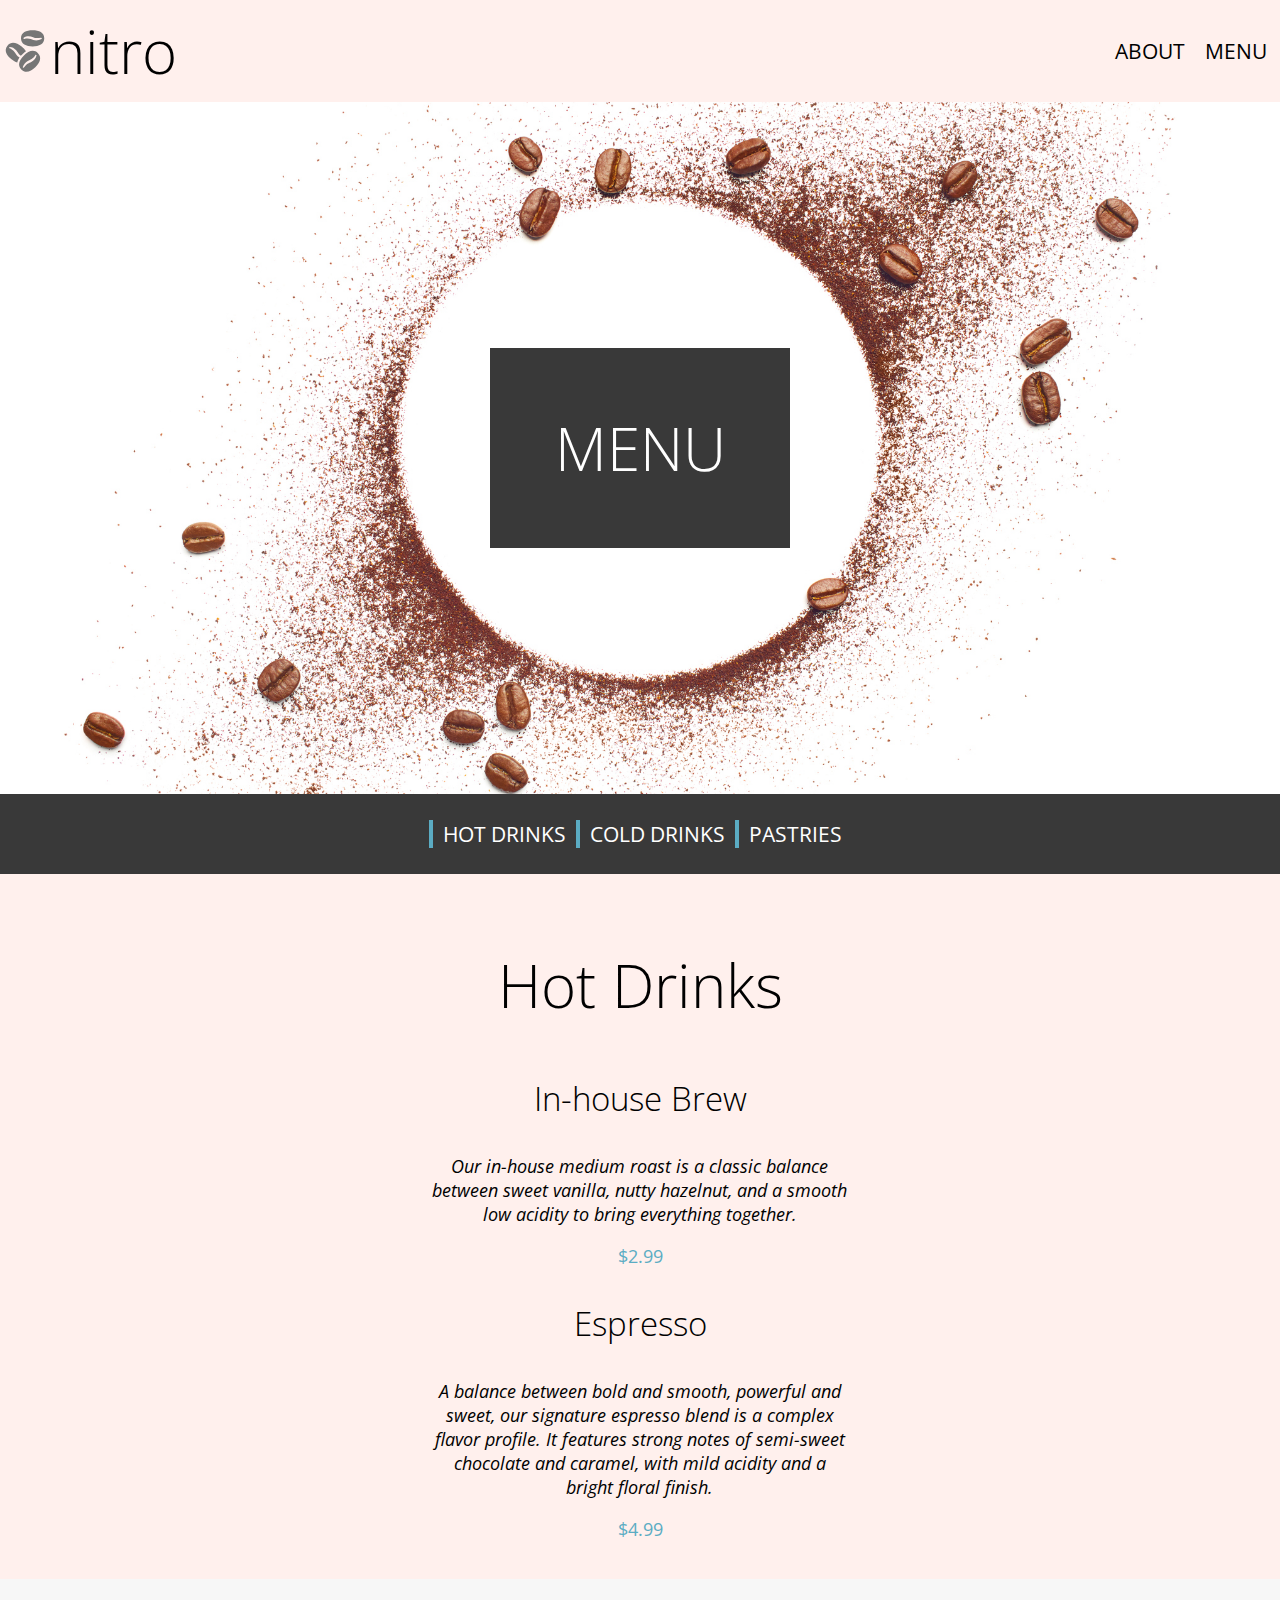
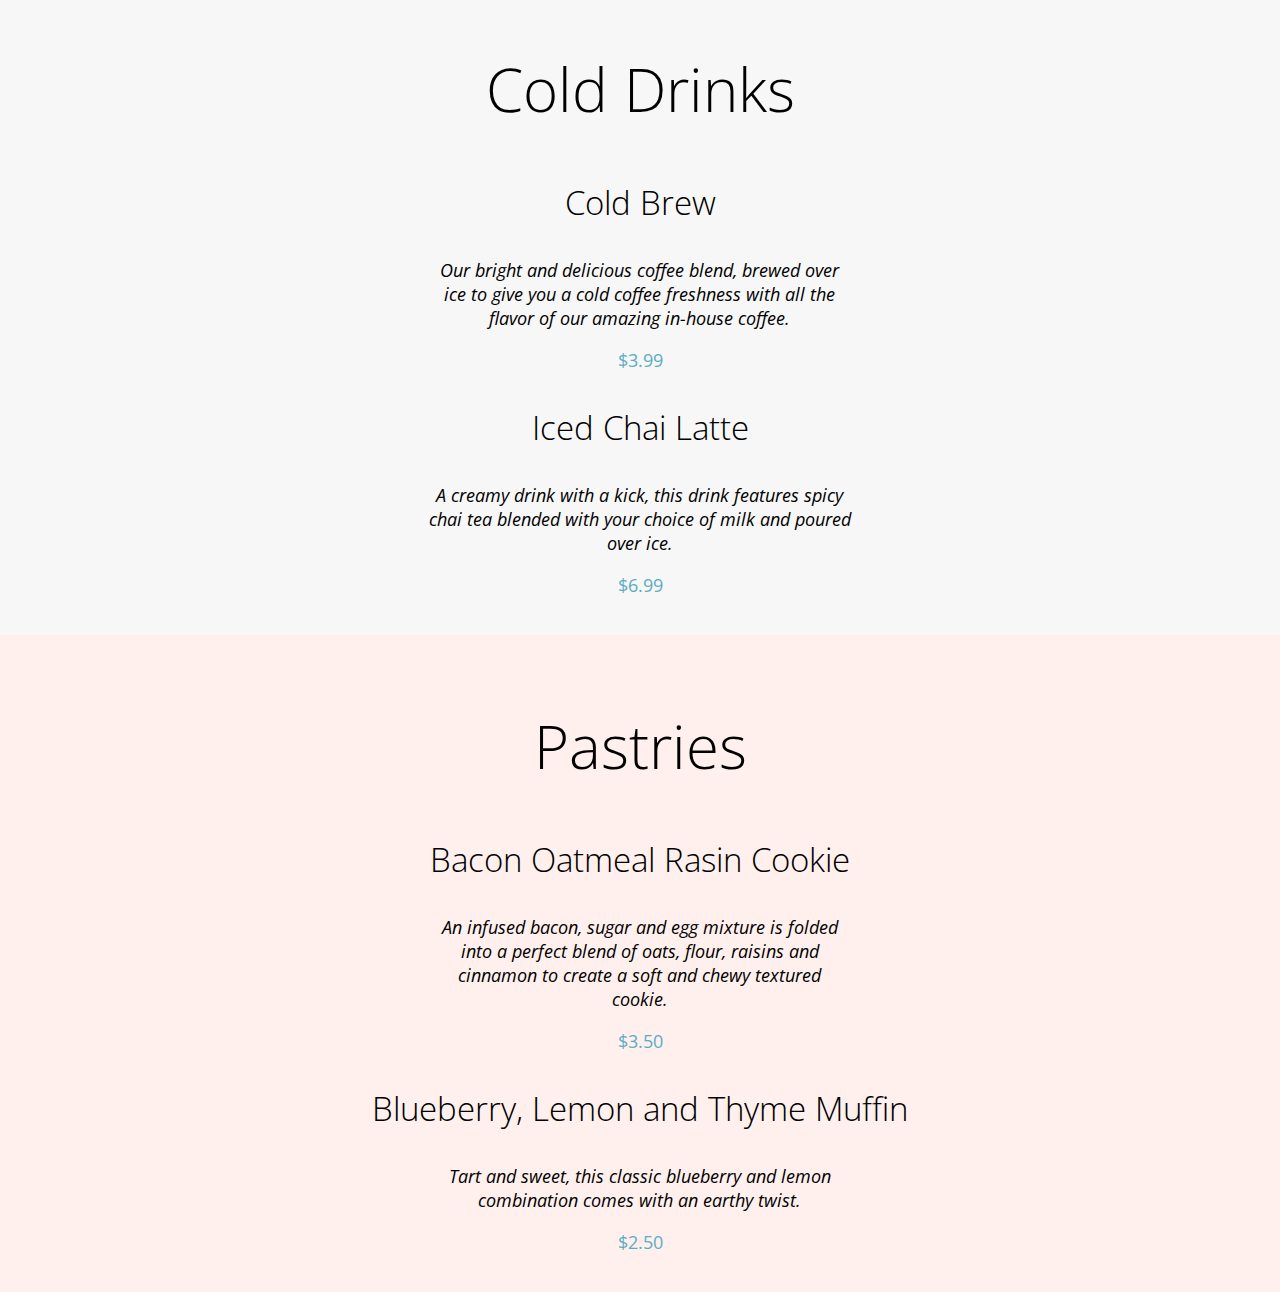
==== pages /menu.html @ 3b49636c "initial commit" ====
<!DOCTYPE html>
<html lang="en">
<head>
    <meta charset="UTF-8">
    <meta name="viewport" content="width=device-width, initial-scale=1.0">
    <link href="https://fonts.googleapis.com/css2?family=Open+Sans:ital,wght@0,300;0,400;0,600;0,700;1,400&display=swap" rel="stylesheet">
    <link rel="stylesheet" type="text/css" href="../css/global.css">
    <link rel="stylesheet" type="text/css" href="../css/menu.css">
    <title>Coffee Shop - Menu</title>
</head>
<body>

    <header>
        <nav class="header__container">
            <div class="header_card-left">
                <a href="../index.html"> 
                    <img src="../assets/coffee-beans-logo-and-footer.svg" alt="coffee bean logo" class="header__img">
                   </a>
                <h2 class="header__nav--linktext">
                    nitro
                </h2>
            </div>
               
            <div class="header__card-right">

                 <a href="../index.html" class="nav__link header__nav--linktext">
                        ABOUT
                 </a>
                <a href="menu.html" class="nav__link header__nav--linktext">
                        MENU
                </a>
                <a href="menu.html" class="nav__link header__nav--linktext nav-shopnow" >
                   SHOP NOW
                </a>
             </div>
        </nav>
    </header>

    <main> 
        <section class="section__introduction-container">
            <div class="menu-introduction">
                <h1 class="title-box section__introduction-text">MENU</h1>
            </div>
        </section> 
       
        <section  class="section__navbar-container">
            <div class="section__navbar-card">
                <a href="#hotdrinks" class="section__navbar-text"> HOT DRINKS</a> 
                <a href="#colddrinks" class="section__navbar-text">COLD DRINKS </a>
                <a href="#pastries" class="section__navbar-text">PASTRIES</a> 
            </div>
        </section>

        <div id="hotdrinks_card">
            <h2 id="hotdrinks">Hot Drinks </h2>
            <h3>In-house Brew</h3>
            <p class="description">Our in-house medium roast is a classic balance between sweet vanilla, nutty hazelnut, and a smooth low acidity to bring everything together.</p>
            <p class="price">$2.99</p>
            <h3>Espresso</h3>
            <p class="description"> A balance between bold and smooth, powerful and sweet, our signature espresso blend is a complex flavor profile. It features strong notes of semi-sweet chocolate and caramel, with mild acidity and a bright floral finish.</p>
            <p class="price">$4.99</p>
        </div>
        <div id="colddrinks_card">
            <h2 id="colddrinks">Cold Drinks</h2>
            <h3>Cold Brew</h3>
            <p class="description">Our bright and delicious coffee blend, brewed over ice to give you a cold coffee freshness with all the flavor of our amazing in-house coffee.</p>
            <p class="price">$3.99</p>
            <h3>Iced Chai Latte</h3>
            <p class="description">A creamy drink with a kick, this drink features spicy chai tea blended with your choice of milk and poured over ice.</p>
            <p class="price">$6.99</p>
        </div>
        <div id="pastries_card">
            <h2 id="pastries">Pastries</h2>
            <h3>Bacon Oatmeal Rasin Cookie</h3>
            <p class="description">An infused bacon, sugar and egg mixture is folded into a perfect blend of oats, flour, raisins and cinnamon to create a soft and chewy textured cookie.</p>
            <p class="price">$3.50</p>
            <h3>Blueberry, Lemon and Thyme Muffin</h3>
            <p class="description">Tart and sweet, this classic blueberry and lemon combination comes with an earthy twist.</p>
            <p class="price">$2.50</p>
        </div>
      </main>
    
</body>
</html>
---- css/global.css ----
body {
    font-family: 'Open Sans';
    font-weight: 400;
    margin:0;
    padding:0;
    text-decoration: none;
}
h1 {
    font-family: 'Open Sans';
    font-weight: 300;
    font-size: 3.75rem;
}
h2 {
    font-family: 'Open Sans';
    font-weight: 300;
    font-size: 3.75rem;
}
h3 {
    font-family:'Open Sans';
    font-weight: 300;
    font-size: 2.063rem;
}
.nav-heading {
    font-family:'Open Sans';
    font-weight: 300;
    font-size: 2.063rem;
    box-sizing: border-box;
}
.nav__link {
    font-family: 'Open Sans';
    font-weight: 400;
    font-size: 1.3125rem;
    padding: 10px; 
}

p {
    font-family: 'Open Sans';
    font-weight: 400;
    font-size: 1.125rem;
}

p.price {
    color: #5BACC3;
}
.main__cards-price {
    color: #5BACC3;
    font-size: 2.063rem;
    font-weight: 700;
    margin: auto;
}

.footer_heading {
    font-family:'Open Sans';
    font-weight: 300;
    font-size: 2.063rem;
}
---- css/menu.css ----
header {
    background-color: #FFF0ED;
    width: 100%;
    padding-bottom: 0.625rem;
    padding-top: 0.625rem;
}
nav.header__container {
    display: flex;
    align-items: center;
    gap: 58rem;
}
.header_card-left {
    display: flex;
    flex-direction: row;
    align-items: center;
}
.header__img {
    width: 50px;
    margin: 0;
    position: relative;
    top: 2px;
}
.header__card-right {
   display: flex;
   align-items: center;  
}
.header__nav--linktext{
    margin: 0;
    text-decoration: none;
    color: inherit;
}
.nav-shopnow {
    color: #5BACC3;
}
.section__introduction-container {
    display: flex;
    justify-content: center;
    align-items: center;
}

.menu-introduction {
    background-image: url(../assets/coffee-circle.jpg);
    background-position: center;
    background-size: cover;
    width: 100%;
    height: 43.25rem;
    display: flex;
    justify-content: center;
    align-items: center;
}

.title-box {
    background-color: #393939;
    width: 18.75rem;
    height: 12.5rem;
    display: flex;
    justify-content: center;
    align-items: center;
}
.section__introduction-text {
    color: #fff;
}
.section__navbar-container {
    background-color: #393939;
    width: 100%;
    height: 5rem;
    box-sizing: border-box;
    text-align: center;
    align-items: center;
    display: flex;
    justify-content: center;
}
.section__navbar-card {
    box-sizing: border-box;
    display: flex;
}

.section__navbar-text {
    font-family: 'Open Sans';
    font-weight: 400;
    font-size: 1.3125rem;
    border-left: 4px solid #5BACC3;
    padding-left: 10px;
    padding-right: 10px;
    color: #fff;
    text-decoration: none;
}

#hotdrinks_card {
    background-color: #FFF0ED;
    text-align: center;
    margin: auto;
    padding-top: 1.25rem;
    padding-bottom: 1.25rem;
    margin: auto;
}
#colddrinks_card {
    background-color: #F7F7F7;
    text-align: center;
    margin:auto;
    padding-top:1.25rem;
    padding-bottom: 1.25rem;
    margin: auto;
}
#pastries_card {
    background-color: #FFF0ED;
    text-align: center;
    padding-top: 1.25rem;
    padding-bottom: 1.25rem;
    margin: auto;
}
p.description {
    font-family: 'Open Sans';
    font-weight: 400;
    font-size: 1.125rem;
    font-style: italic;
    width: 33%;
    margin: auto;

}
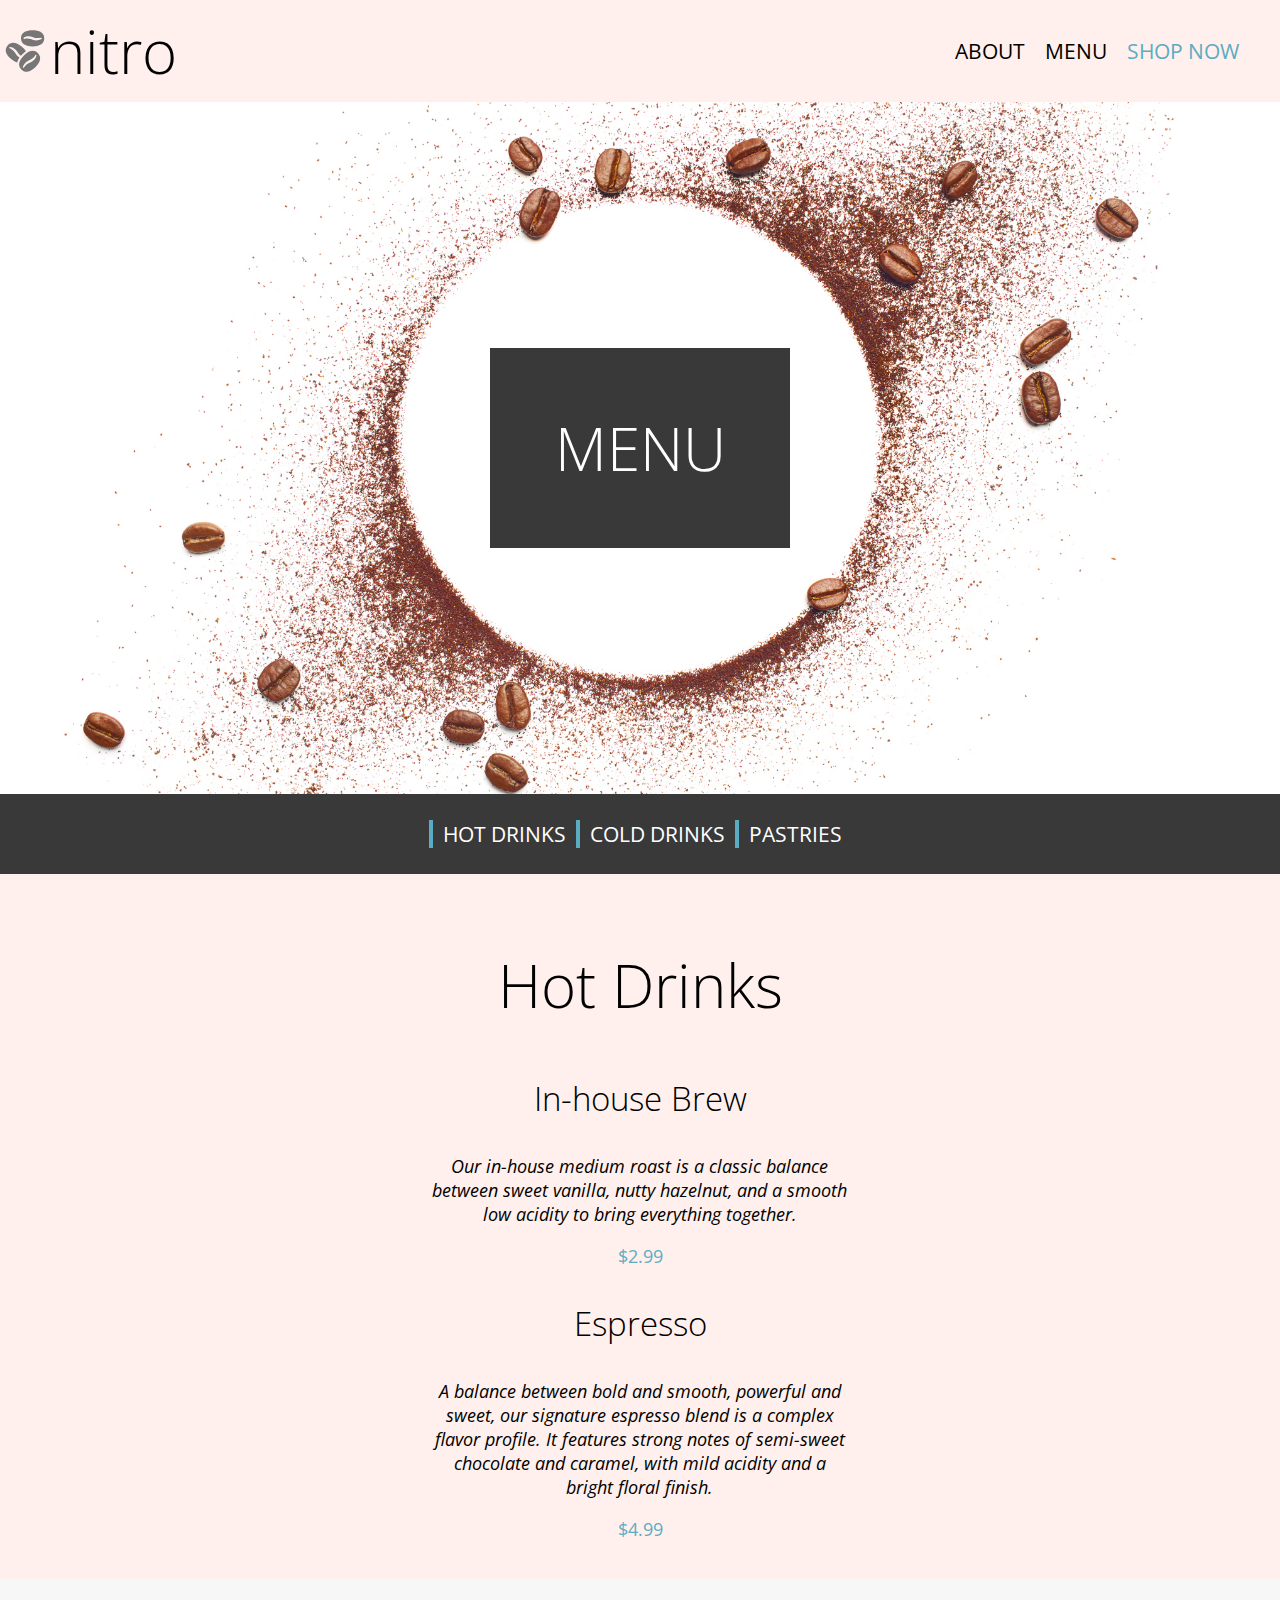
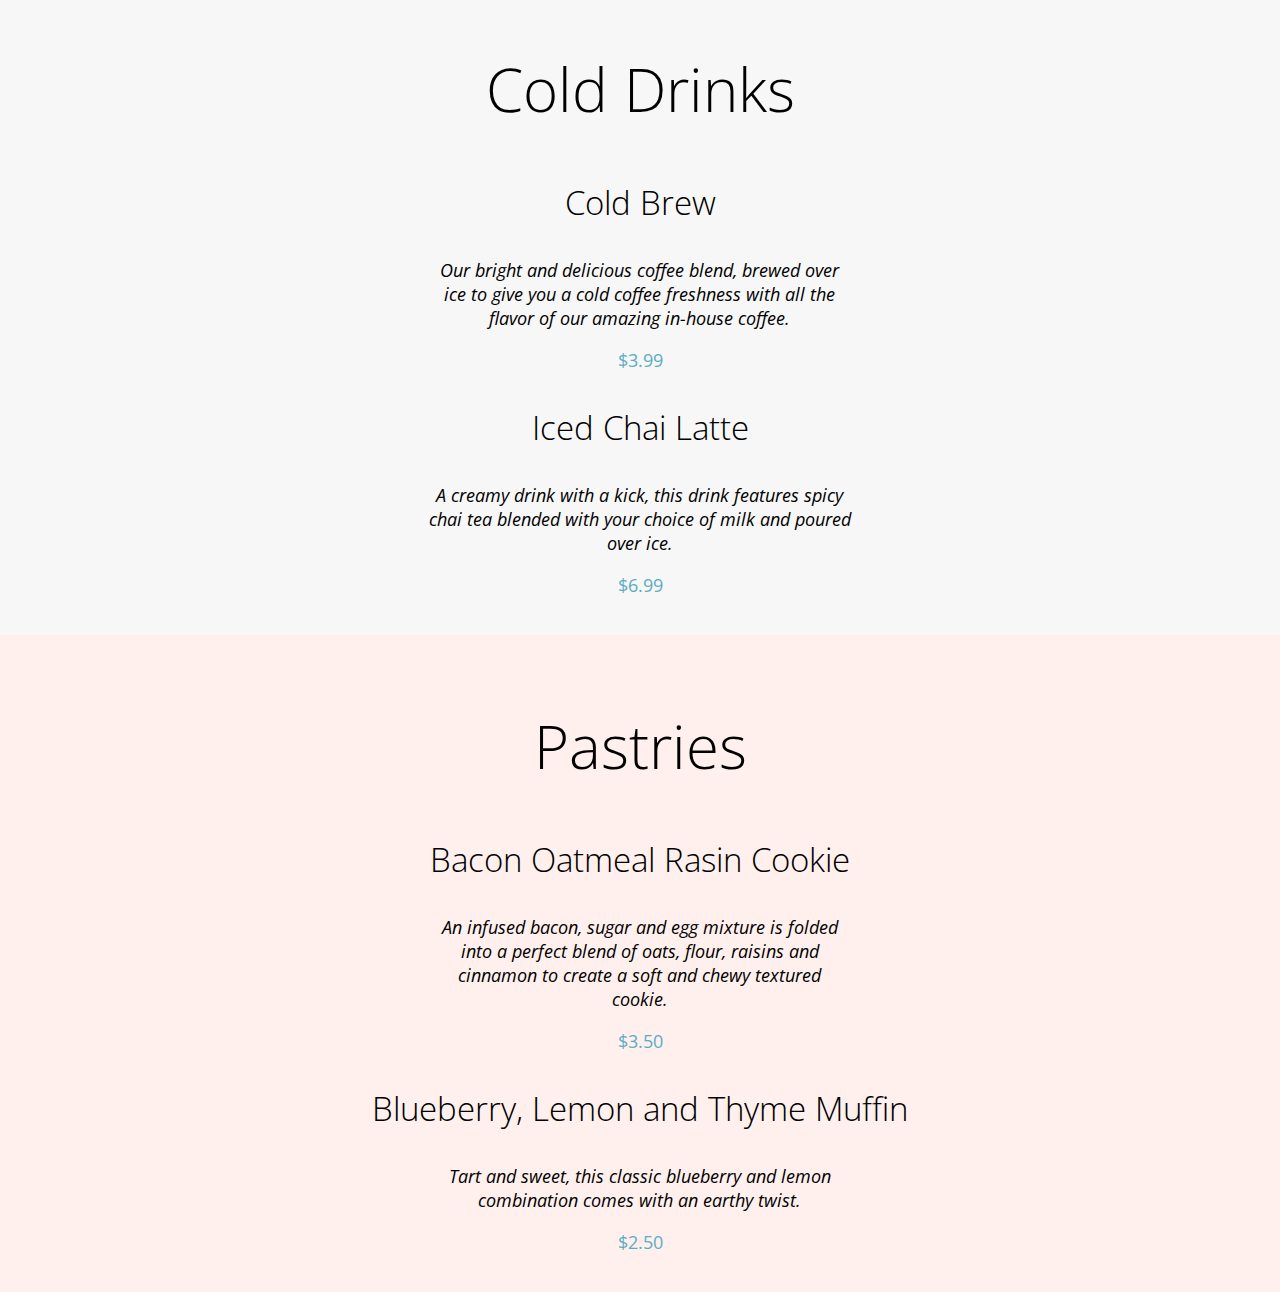
==== commit d97a78ac: "change gap size in header" ====
--- a/pages /menu.html
+++ b/pages /menu.html
@@ -38,8 +38,12 @@
 
     <main> 
         <section class="section__introduction-container">
-            <div class="menu-introduction">
-                <h1 class="title-box section__introduction-text">MENU</h1>
+            <div class="menu-introduction">   
+                <div class="title-box">
+                        <h1 class="section__introduction-text">MENU</h1>
+                </div>  
+                <div class="title-box-border">  
+                </div>   
             </div>
         </section> 
        
--- a/css/menu.css
+++ b/css/menu.css
@@ -7,7 +7,7 @@
 nav.header__container {
     display: flex;
     align-items: center;
-    gap: 58rem;
+    gap: 60%;
 }
 .header_card-left {
     display: flex;
@@ -56,7 +56,10 @@
     display: flex;
     justify-content: center;
     align-items: center;
-}
+} 
+
+
+
 .section__introduction-text {
     color: #fff;
 }
@@ -80,8 +83,8 @@
     font-weight: 400;
     font-size: 1.3125rem;
     border-left: 4px solid #5BACC3;
-    padding-left: 10px;
-    padding-right: 10px;
+    padding-left: 0.625rem;
+    padding-right: 0.625rem;
     color: #fff;
     text-decoration: none;
 }
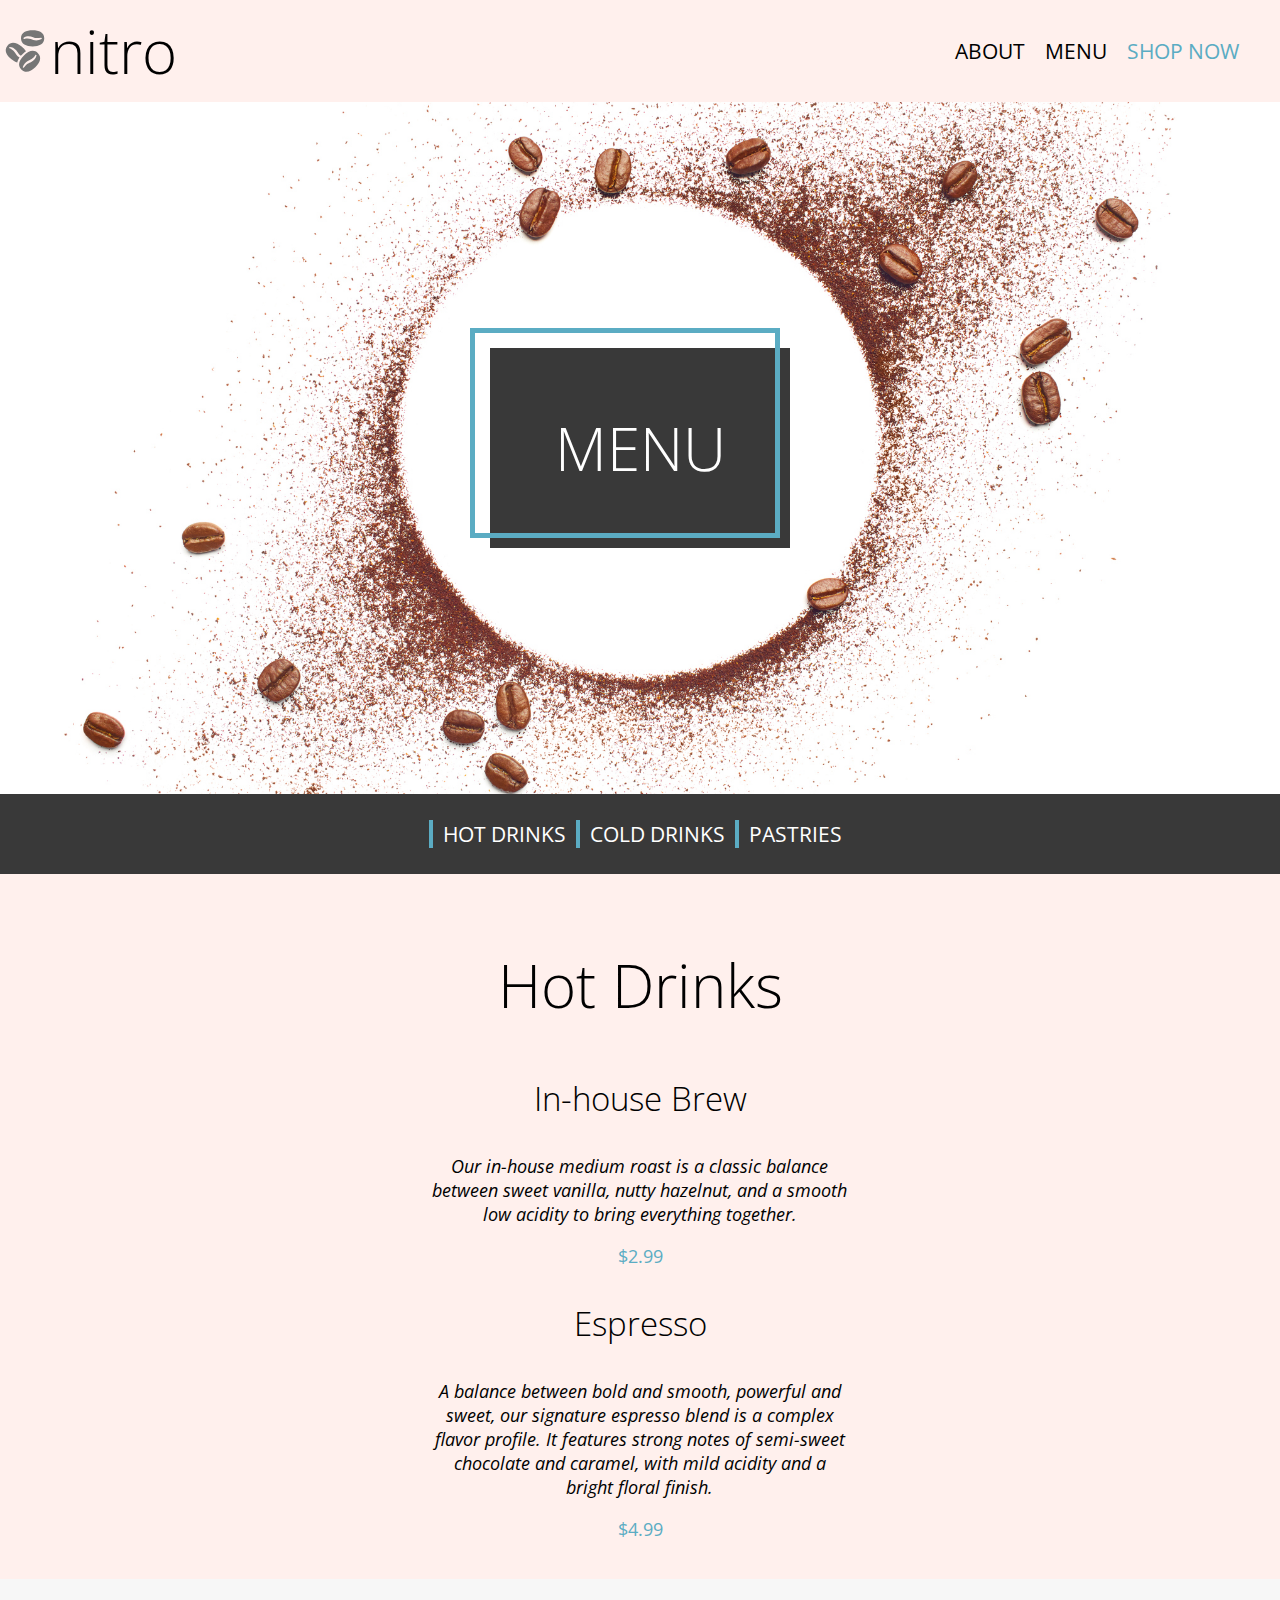
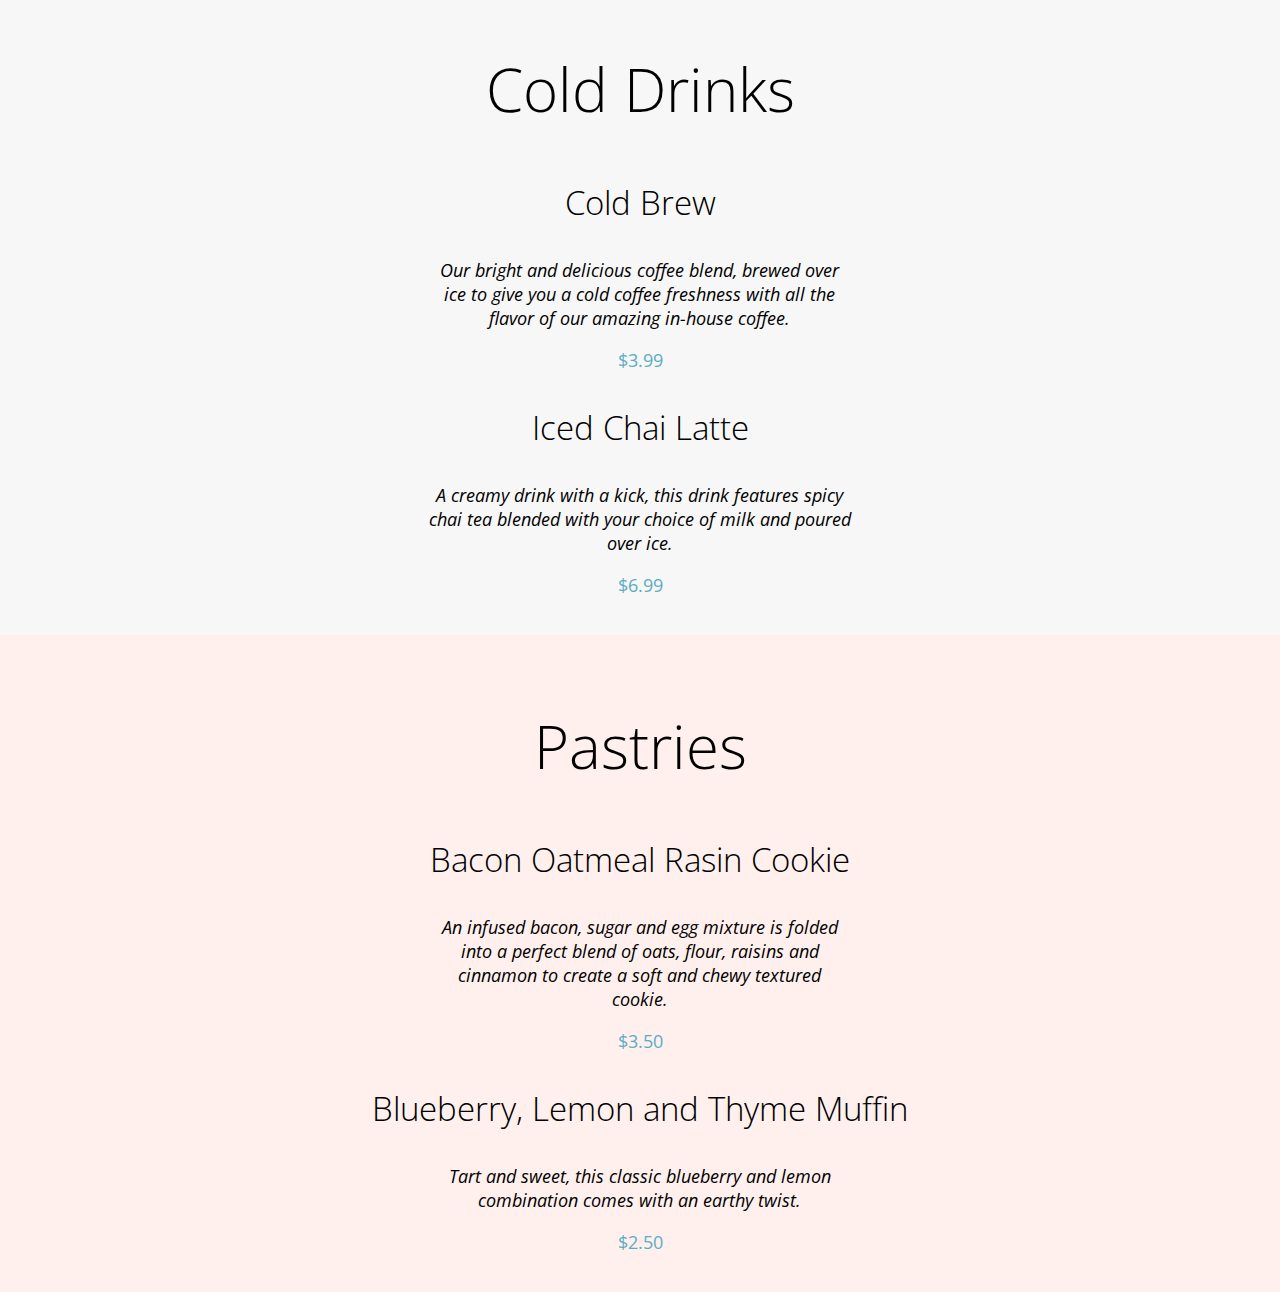
==== commit 5fe3f386: "exercise 15 initial commit" ====
--- a/pages /menu.html
+++ b/pages /menu.html
@@ -41,9 +41,9 @@
             <div class="menu-introduction">   
                 <div class="title-box">
                         <h1 class="section__introduction-text">MENU</h1>
-                </div>  
-                <div class="title-box-border">  
-                </div>   
+                        <div class="title-box-border">  
+                        </div> 
+                </div>    
             </div>
         </section> 
        
--- a/css/menu.css
+++ b/css/menu.css
@@ -47,6 +47,7 @@
     display: flex;
     justify-content: center;
     align-items: center;
+    position: relative;
 }
 
 .title-box {
@@ -56,8 +57,18 @@
     display: flex;
     justify-content: center;
     align-items: center;
+    position: relative;
+
 } 
-
+.title-box-border {
+    position: absolute;
+    content: '';
+    width: 18.75rem;
+    height: 12.5rem;
+    border: 5px solid #5BACC3;
+    bottom: 10px;
+    right: 10px;
+}
 
 
 .section__introduction-text {
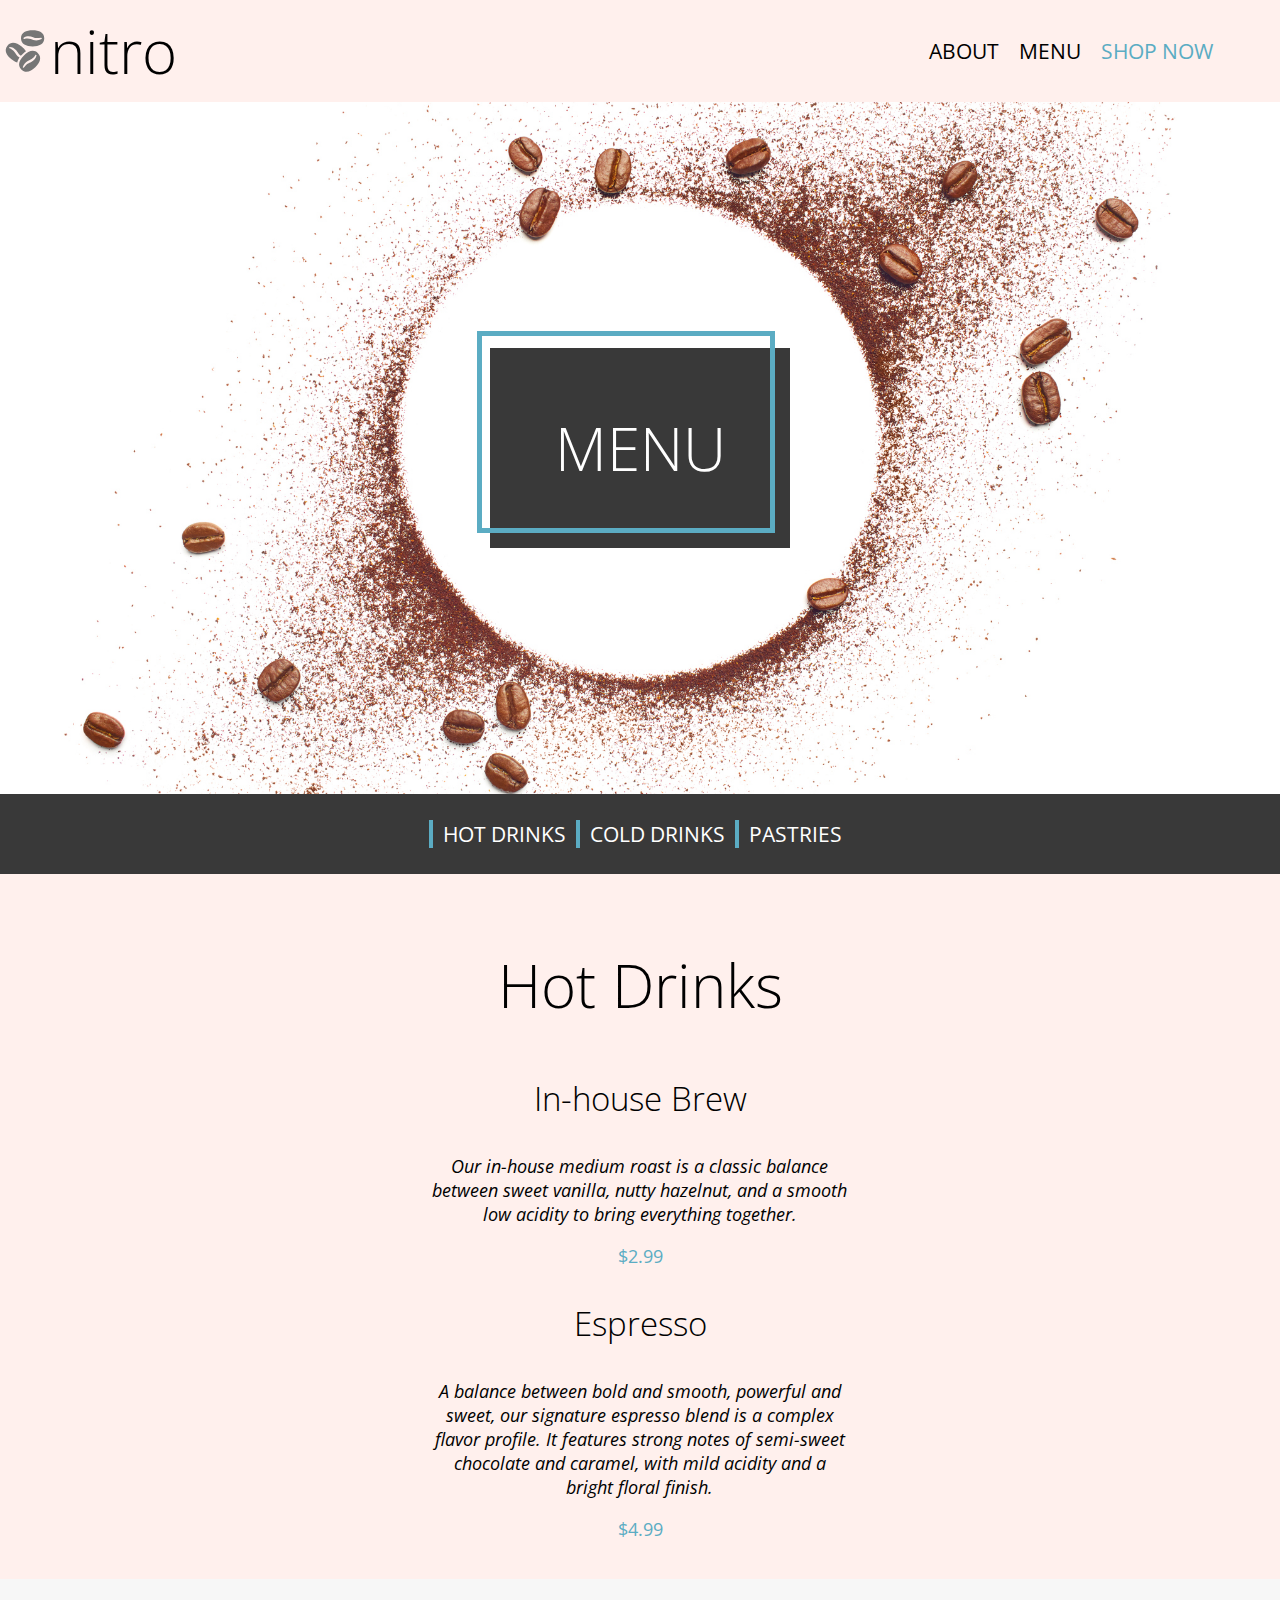
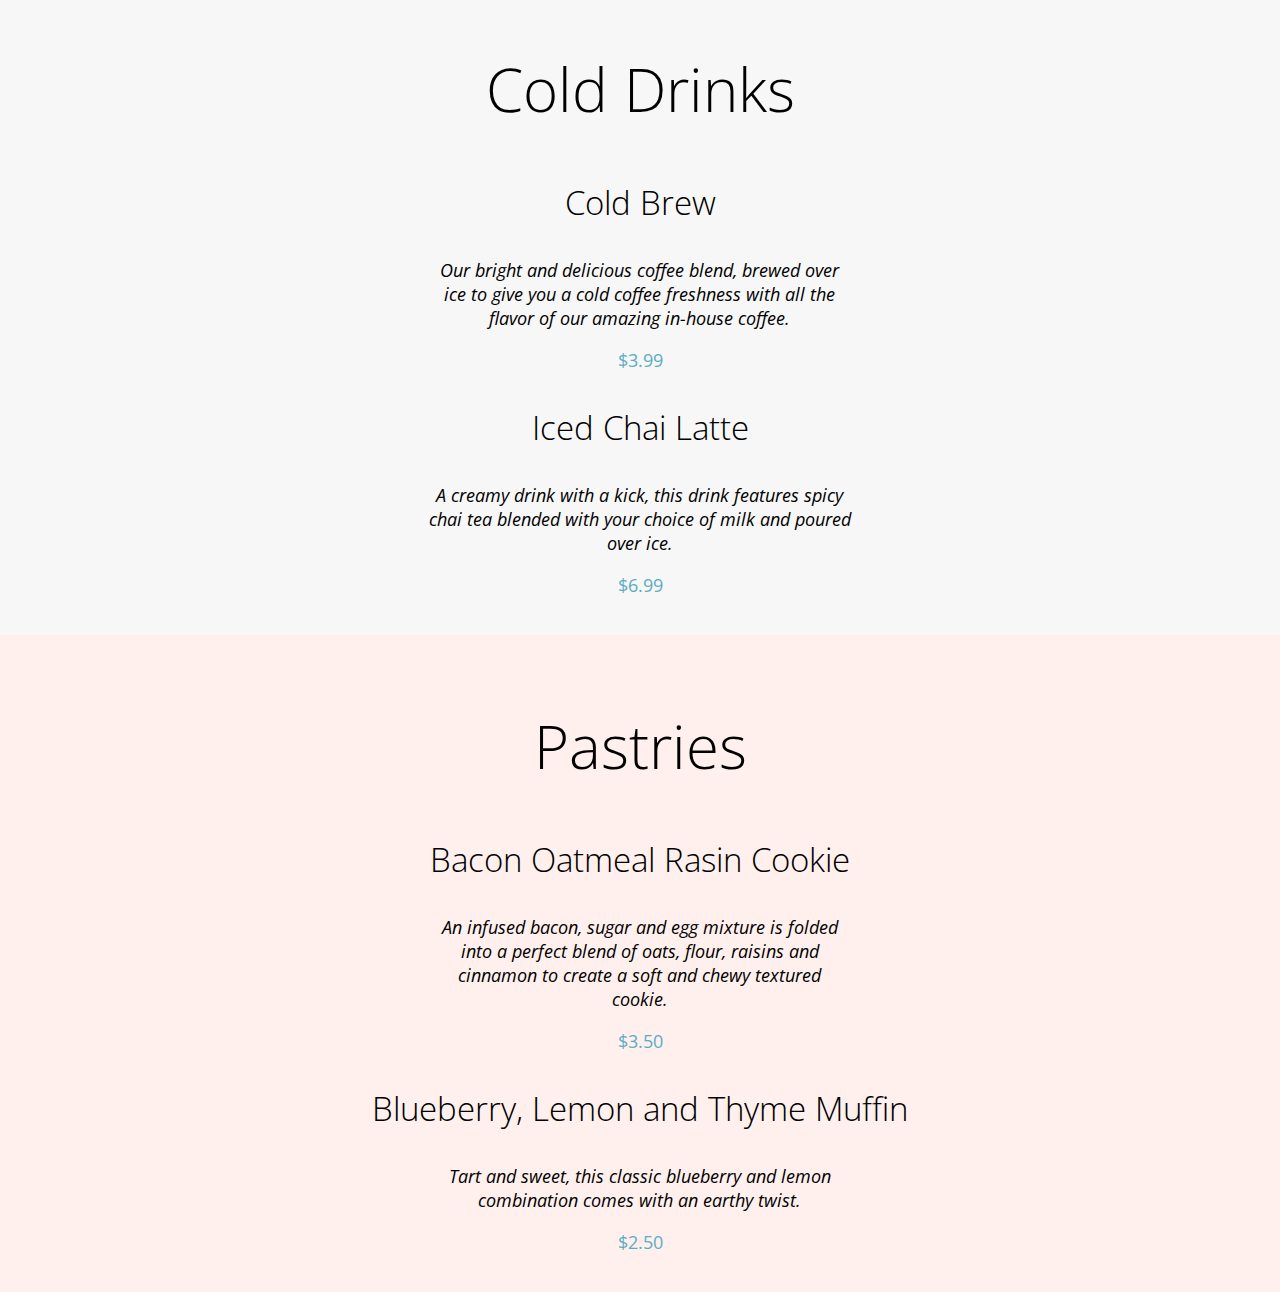
==== commit b6f98900: "exercise 16 commit" ====
--- a/pages /menu.html
+++ b/pages /menu.html
@@ -4,8 +4,9 @@
     <meta charset="UTF-8">
     <meta name="viewport" content="width=device-width, initial-scale=1.0">
     <link href="https://fonts.googleapis.com/css2?family=Open+Sans:ital,wght@0,300;0,400;0,600;0,700;1,400&display=swap" rel="stylesheet">
-    <link rel="stylesheet" type="text/css" href="../css/global.css">
-    <link rel="stylesheet" type="text/css" href="../css/menu.css">
+    <link rel="stylesheet" type="text/css" href="../scss/menu.scss">
+    <link rel="stylesheet" type="text/css" href="../scss/menu.css">
+ 
     <title>Coffee Shop - Menu</title>
 </head>
 <body>
@@ -14,7 +15,7 @@
         <nav class="header__container">
             <div class="header_card-left">
                 <a href="../index.html"> 
-                    <img src="../assets/coffee-beans-logo-and-footer.svg" alt="coffee bean logo" class="header__img">
+                    <img src="../assets/logos/coffee-beans-logo-and-footer.svg" alt="coffee bean logo" class="header__img">
                    </a>
                 <h2 class="header__nav--linktext">
                     nitro
--- a/scss/menu.css
+++ b/scss/menu.css
@@ -0,0 +1,196 @@
+body {
+  font-family: "Open Sans";
+  font-weight: 400;
+  margin: 0;
+  padding: 0;
+  text-decoration: none;
+  overflow-x: hidden;
+}
+
+h1, h2 {
+  font-family: "Open Sans";
+  font-weight: 300;
+  font-size: 3.75rem;
+}
+
+h3 {
+  font-family: "Open Sans";
+  font-weight: 300;
+  font-size: 2.063rem;
+}
+
+.nav__link {
+  font-family: "Open Sans";
+  font-weight: 400;
+  font-size: 1.3125rem;
+  padding: 10px;
+}
+
+p {
+  font-family: "Open Sans";
+  font-weight: 400;
+  font-size: 1.125rem;
+}
+
+.price {
+  color: #5BACC3;
+}
+
+.main__cards-price {
+  color: #5BACC3;
+  font-size: 2.063rem;
+  font-weight: 700;
+  margin: auto;
+}
+
+.footer_heading {
+  font-family: "Open Sans";
+  font-weight: 300;
+  font-size: 2.063rem;
+}
+
+header {
+  background-color: #FFF0ED;
+  width: 100%;
+  padding-bottom: 0.625rem;
+  padding-top: 0.625rem;
+}
+
+nav.header__container {
+  display: flex;
+  align-items: center;
+  gap: 58%;
+}
+
+.header_card-left {
+  display: flex;
+  flex-direction: row;
+  align-items: center;
+}
+
+.header__img {
+  width: 50px;
+  margin: 0;
+  position: relative;
+  top: 2px;
+}
+
+.header__card-right {
+  display: flex;
+  align-items: center;
+  justify-content: flex-end;
+}
+
+.header__nav--linktext {
+  margin: 0;
+  text-decoration: none;
+  color: inherit;
+}
+
+.nav-shopnow {
+  color: #5BACC3;
+}
+
+.section__introduction-container {
+  display: flex;
+  justify-content: center;
+  align-items: center;
+}
+
+.menu-introduction {
+  background-image: url(../assets/images/coffee-circle.jpg);
+  background-position: center;
+  background-size: cover;
+  width: 100%;
+  height: 43.25rem;
+  display: flex;
+  justify-content: center;
+  align-items: center;
+  position: relative;
+}
+
+.title-box {
+  background-color: #393939;
+  width: 18.75rem;
+  height: 12.5rem;
+  display: flex;
+  justify-content: center;
+  align-items: center;
+  position: relative;
+}
+
+.title-box-border {
+  position: absolute;
+  content: "";
+  width: 18rem;
+  height: 12rem;
+  border: 5px solid #5BACC3;
+  bottom: 15px;
+  right: 15px;
+}
+
+.section__introduction-text {
+  color: #fff;
+}
+
+.section__navbar-container {
+  background-color: #393939;
+  width: 100%;
+  height: 5rem;
+  box-sizing: border-box;
+  text-align: center;
+  display: flex;
+  justify-content: center;
+  align-items: center;
+}
+
+.section__navbar-card {
+  box-sizing: border-box;
+  display: flex;
+}
+
+.section__navbar-text {
+  font-family: "Open Sans";
+  font-weight: 400;
+  font-size: 1.3125rem;
+  border-left: 4px solid #5BACC3;
+  padding-left: 0.625rem;
+  padding-right: 0.625rem;
+  color: #FFF;
+  text-decoration: none;
+}
+
+#hotdrinks_card {
+  background-color: #FFF0ED;
+  text-align: center;
+  margin: auto;
+  padding-top: 1.25rem;
+  padding-bottom: 1.25rem;
+  margin: auto;
+}
+
+#colddrinks_card {
+  background-color: #F7F7F7;
+  text-align: center;
+  margin: auto;
+  padding-top: 1.25rem;
+  padding-bottom: 1.25rem;
+  margin: auto;
+}
+
+#pastries_card {
+  background-color: #FFF0ED;
+  text-align: center;
+  padding-top: 1.25rem;
+  padding-bottom: 1.25rem;
+  margin: auto;
+}
+
+.description {
+  font-family: "Open Sans";
+  font-weight: 400;
+  font-size: 1.125rem;
+  font-style: italic;
+  width: 33%;
+  margin: auto;
+}/*# sourceMappingURL=menu.css.map */